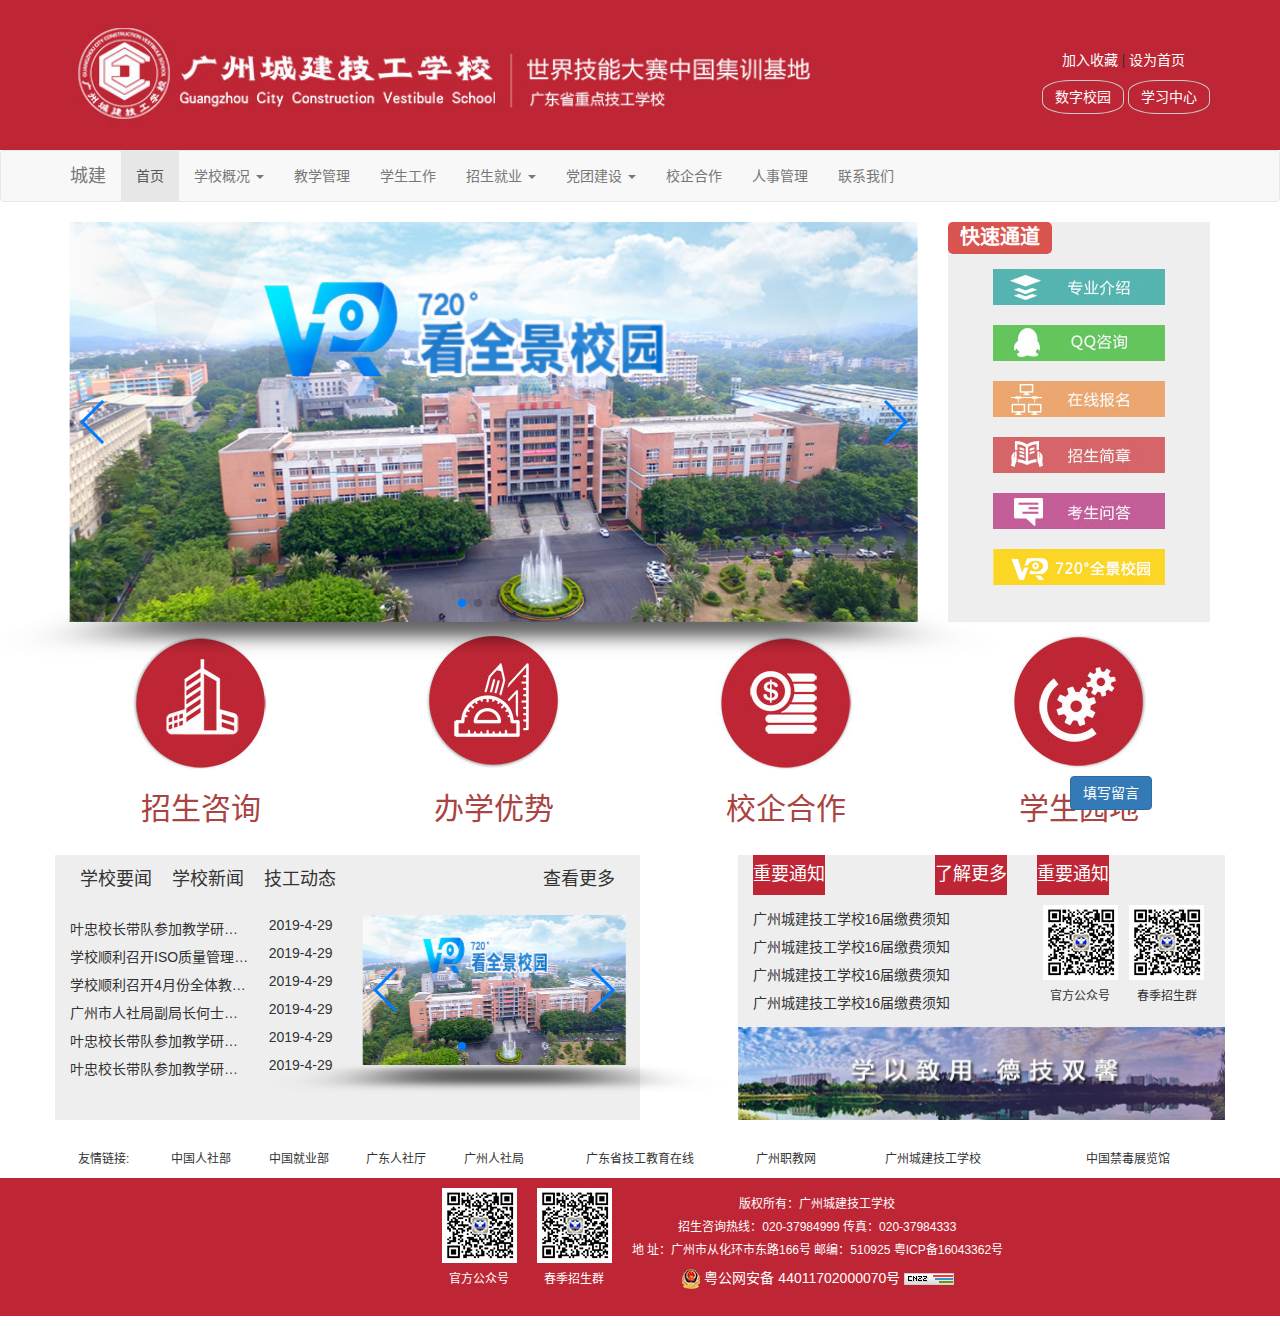
==== index.html @ 655106fc "1" ====
<!DOCTYPE html>
<html lang="zh-CN">
<head>
	<title></title>
	<meta name="viewport" content="width=device-width,initial-scale=1">
	<link rel="stylesheet" href="css/bootstrap.min.css">
   <link rel="stylesheet" type="text/css" href="css/index.css">
   <link rel="stylesheet" href="css/swiper.min.css">
   <title>广州城建技工学校</title>
   <style type="text/css">
    *{padding: 0px; margin: 0px;}
    nav ul li{
      /*margin-left: 10px;*/
    }
   	nav ul .nav-alter:hover{
   		border-top: #be2635 solid 3px;
   	}

    @media (max-width:768px) {
        .alisle1{
          display: none;
        }
        .top img{
          width: 120%;
        }

    }
    @media (max-width:992px){
        nav ul .d1,nav ul .d2,nav ul .d3{
          display: none;
        }
        .li{
          margin: 40px;
        }
      .slide .swiper-container,.slide .swiper-wapper,.slide .swiper-slide,.slide .swiper-container img{
        width: 100%;
        height: 300px;
      }
     }
     @media(max-width: 768px){

        .top-1{
          display: none;
        }
        .icon li img{
          width: 50px;
          height: 50px;
        }
        .icon li h2{
          font-size: 16px;
        }
        .xs-left{
          display: none;
        }
        .xs-right{
          display: none;
        }
        .z-left{
          float: none;
          margin: 30px auto;
        }
     }
   </style>
</head>
<body>
	<!-- top -->
	<div class="container-fluid top">
 		<div class="container">
 			<div class="row">
 				  <div class="col-lg-8 col-md-8 col-sm-7 col-xs-10">
 				  	<img class="img" src="img/top.jpg">
 				  </div>
  				  <div class="col-lg-4 col-md-4 col-sm-5 col-xs-5 top-1">
  				  	  <div class="right1">
  				  		<a href="">加入收藏</a>
  				  		|
  				  		<a href="">设为首页</a>
  				  	  </div>
  				  	  <div class="qc"></div>
  				  	  <div class="right2">
  				  		<a class="btn btn-default btn-default" href="#" role="button">数字校园</a>
  				  		<a class="btn btn-default btn-default" href="#" role="button">学习中心</a>
  				  	  </div>
  				  </div>
 			</div>	
 		</div>
	</div>

	<!-- nav -->
<nav class="navbar navbar-default" >
  <div class="container">
    <!-- Brand and toggle get grouped for better mobile display -->
    <div class="navbar-header">
      <button type="button" class="navbar-toggle collapsed" data-toggle="collapse" data-target="#bs-example-navbar-collapse-1" aria-expanded="false">
        <span class="sr-only">Toggle navigation</span>
        <span class="icon-bar"></span>
        <span class="icon-bar"></span>
        <span class="icon-bar"></span>
      </button>
      <a class="navbar-brand" href="#">城建</a>
    </div>

    <!-- Collect the nav links, forms, and other content for toggling -->
    <div class="collapse navbar-collapse" id="bs-example-navbar-collapse-1">
      <ul class="nav navbar-nav ">
        <li class="active"><a href="#">首页 <span class="sr-only">(current)</span></a></li>
        <li class="nav-alter" class="dropdown">
          <a href="#" class="dropdown-toggle" data-toggle="dropdown" role="button" aria-haspopup="true" aria-expanded="false">学校概况 <span class="caret"></span></a>
          <ul class="dropdown-menu lucency">
            <li><a href="#">学校简介</a></li>
            <li role="separator" class="divider"></li>
            <li><a href="#">办学优势</a></li>
            <li role="separator" class="divider"></li>
            <li><a href="#">学校框架</a></li>
            <li role="separator" class="divider"></li>
            <li><a href="#">学校领导</a></li>
            <li role="separator" class="divider"></li>
            <li><a href="#">学校荣誉</a></li>
            <li role="separator" class="divider"></li>
            <li><a href="#">学校风景</a></li>   
            <li role="separator" class="divider"></li>         
          </ul>
        </li>
        <li class="nav-alter"><a href="#">教学管理</a></li>
        <li class="nav-alter"><a href="#">学生工作</a></li>
        <li class="nav-alter" class="dropdown">
          <a href="#" class="dropdown-toggle" data-toggle="dropdown" role="button" aria-haspopup="true" aria-expanded="false">招生就业 <span class="caret"></span></a>
          <ul class="dropdown-menu lucency">
            <li><a href="#">Action</a></li>
            <li><a href="#">Another action</a></li>
            <li><a href="#">Something else here</a></li>
            <li role="separator" class="divider"></li>
            <li><a href="#">Separated link</a></li>
            <li role="separator" class="divider"></li>
            <li><a href="#">One more separated link</a></li>
          </ul>
        </li>
        <li class="nav-alter" class="dropdown">
          <a href="#" class="dropdown-toggle" data-toggle="dropdown" role="button" aria-haspopup="true" aria-expanded="false">党团建设 <span class="caret"></span></a>
          <ul class="dropdown-menu lucency">
            <li><a href="#">Action</a></li>
            <li><a href="#">Another action</a></li>
            <li><a href="#">Something else here</a></li>
            <li role="separator" class="divider"></li>
            <li><a href="#">Separated link</a></li>
            <li role="separator" class="divider"></li>
            <li><a href="#">One more separated link</a></li>
          </ul>
        </li>
        <li class="d1 nav-alter"><a href="#">校企合作</a></li>
        <li class="d2 nav-alter"><a href="#">人事管理</a></li>
        <li class="d3 nav-alter"><a href="#">联系我们</a></li>

      </ul>
    </div><!-- /.navbar-collapse -->
  </div><!-- /.container-fluid -->
</nav>

<!-- 轮播图 -->
<div class="container">
  <div class="row">
    <div class="slide col-lg-9 col-md-9 col-sm-9 col-xs-12">
          <div class="swiper-container">
              <div class="swiper-wrapper">
                  <div class="swiper-slide"><img src="img/1.jpg" alt=""></div>
                  <div class="swiper-slide"><img src="img/2.jpg" alt=""></div>
                  <div class="swiper-slide"><img src="img/3.jpg" alt=""></div>
                  <div class="swiper-slide"><img src="img/4.jpg" alt=""></div>
                  <div class="swiper-slide"><img src="img/5.jpg" alt=""></div>
              </div>
              <div class="swiper-button-prev"></div><!--左箭头-->
              <div class="swiper-button-next"></div><!--右箭头-->
              <div class="swiper-pagination"></div>
          </div>      
    </div>


    <!-- 快速通道 -->
    <div class="alisle1 col-lg-3 col-md-3 col-sm-3 col-xs-0">
      <div class="aisle">
        <span class="label label-danger">快速通道</span>
        <ul class="list-unstyled">
          <li class=""><img class="center-block img-responsive" src="img/kslj01.jpg" alt=""> </li>
          <li><img class="center-block img-responsive" src="img/kslj02.jpg" alt=""> </li>
          <li><img class="center-block img-responsive" src="img/kslj03.jpg" alt=""> </li>
          <li><img class="center-block img-responsive" src="img/kslj04.jpg" alt=""> </li>
          <li><img class="center-block img-responsive"  src="img/kslj05.jpg" alt=""> </li>
          <li><img class="center-block img-responsive" src="img/kslj06.jpg" alt=""> </li>
        </ul>
      </div>
    </div>
  </div>
</div>

<!-- 图标 -->
<div class="container icon">
    <ul class="list-unstyled text-danger">
      <div class="row">
        <li class="col-lg-3 col-md-3 col-sm-3 col-xs-3">
            <img src="img/pic01.jpg" alt="">
            <div><h2>招生咨询</h2></div>
        </li>
        <li class="col-lg-3 col-md-3 col-sm-3 col-xs-3">
            <img src="img/pic02.jpg" alt="">
            <div><h2>办学优势</h2></h2></div>
        </li>
        <li class="col-lg-3 col-md-3 col-sm-3 col-xs-3">
            <img src="img/pic03.jpg" alt="">
            <div><h2>校企合作</h2></div>
        </li>
        <li class="col-lg-3 col-md-3 col-sm-3 col-xs-3">
            <img src="img/pic04.jpg" alt="">
            <div><h2>学生园地</h2></div>
        </li>
      </div>
    </ul>
</div>

<!-- 新闻 -->
<div class="container news">
    <div class="row">

    <!-- news left -->
      <div class="news-left col-lg-6 col-md-7 col-sm-12 col-xs-12">
          <ul class="list-unstyled left1 clearfix">
            <li class="new1 pull-left"><h4>学校要闻</h4></li>
            <li class="new2 pull-left"><h4>学校新闻</h4></li>
            <li class="new3 pull-left"><h4>技工动态</h4></li>
            <li class="pull-right"><h4>查看更多</h4></li>
          </ul>

          <div class="row">
            <div class="col-lg-6 col-md-6 col-sm-6 col-xs-6" >
              <ul  class="list-unstyled news-left1">
                <li class="clearfix">
                  <div class="pull-left">叶忠校长带队参加教学研究会</div>
                  <span class="pull-right">2019-4-29</span>
                </li>
                <li class="clearfix">
                  <div class="pull-left">学校顺利召开ISO质量管理咨询动员会</div>
                  <span class="pull-right">2019-4-29</span>
                </li>
                <li class="clearfix">
                  <div class="pull-left">学校顺利召开4月份全体教职工会议</div>
                  <span class="pull-right">2019-4-29</span>
                </li>
                <li class="clearfix">
                  <div class="pull-left">广州市人社局副局长何士林来校看望慰问第45...</div>
                  <span class="pull-right">2019-4-29</span>
                </li>
                <li class="clearfix">
                  <div class="pull-left">叶忠校长带队参加教学研究会</div>
                  <span class="pull-right">2019-4-29</span>
                </li>                                                      
                <li class="clearfix">
                  <div class="pull-left">叶忠校长带队参加教学研究会</div>
                  <span class="pull-right">2019-4-29</span>
                </li>
              </ul>
              <ul  class="list-unstyled news-left2">
                <li class="clearfix">
                  <div class="pull-left">叶忠校长率队参加第45届世界技能大</div>
                  <span class="pull-right">2019-4-29</span>
                </li>
                <li class="clearfix">
                  <div class="pull-left"> 学校教师参加广州市技工院校教学管理骨干</div>
                  <span class="pull-right">2019-4-29</span>
                </li>
                <li class="clearfix">
                  <div class="pull-left">向“零”艾迈进——经管系开展2018级防艾教</div>
                  <span class="pull-right">2019-4-29</span>
                </li>
                <li class="clearfix">
                  <div class="pull-left">体味生活 品味人生——学校顺利举行心理电影...</div>
                  <span class="pull-right">2019-4-29</span>
                </li>
                <li class="clearfix">
                  <div class="pull-left"> 不忘初心 砥砺前行——艺术设计系邓伟鹏主任...</div>
                  <span class="pull-right">2019-4-29</span>
                </li>                                                      
                <li class="clearfix">
                  <div class="pull-left">敬老爱老 志愿同行——学校顺利开展“学雷锋...</div>
                  <span class="pull-right">2019-4-29</span>
                </li>
              </ul> 
              <ul  class="list-unstyled news-left3">
                <li class="clearfix">
                  <div class="pull-left">学校工会顺利举行第一季度教职工生日会</div>
                  <span class="pull-right">2019-4-29</span>
                </li>
                <li class="clearfix">
                  <div class="pull-left">人力资源社会保障部办公厅关于推进技工院校...</div>
                  <span class="pull-right">2019-4-29</span>
                </li>
                <li class="clearfix">
                  <div class="pull-left">教育部关于印发《新时代高校教师职业行为十</div>
                  <span class="pull-right">2019-4-29</span>
                </li>
                <li class="clearfix">
                  <div class="pull-left">《中国技工院校发展报告（2017年）》发布</div>
                  <span class="pull-right">2019-4-29</span>
                </li>
                <li class="clearfix">
                  <div class="pull-left">人力资源社会保障部印发《关于深化技工院校...</div>
                  <span class="pull-right">2019-4-29</span>
                </li>                                                      
                <li class="clearfix">
                  <div class="pull-left">省教育厅厅长景李虎谈教育现代化：办好教育...</div>
                  <span class="pull-right">2019-4-29</span>
                </li>
              </ul>                        
            </div>

            <div class="news-slide col-lg-6 col-md-6 col-sm-6 col-xs-6 ">
                  <div class="swiper-container">
                      <div class="swiper-wrapper">
                          <div class="swiper-slide"><img src="img/1.jpg" alt=""></div>
                          <div class="swiper-slide"><img src="img/2.jpg" alt=""></div>
                          <div class="swiper-slide"><img src="img/3.jpg" alt=""></div>
                          <div class="swiper-slide"><img src="img/4.jpg" alt=""></div>
                          <div class="swiper-slide"><img src="img/5.jpg" alt=""></div>
                      </div>
                      <div class="swiper-button-prev"></div><!--左箭头-->
                      <div class="swiper-button-next"></div><!--右箭头-->
                      <div class="swiper-pagination"></div>
                 </div>
            </div>
          </div>
      </div>

    <!-- news right   -->
      <div class="news-right col-lg-5 col-md-5 col-sm-12 col-xs-12">
        <div class="row">
          <div class="col-lg-7 col-md-7 col-sm-7 col-xs-7">
            <ul class="clearfix">
              <li class="bg list-unstyled  pull-left"><h4>重要通知</h4></li>
              <li class="bg list-unstyled  pull-right"><h4>了解更多</h4></li>
            </ul>
              <ul class="list-unstyled news-right1 ">
                  <li class="center-block">广州城建技工学校16届缴费须知</li>
                  <li>广州城建技工学校16届缴费须知</li>
                  <li>广州城建技工学校16届缴费须知</li>
                  <li>广州城建技工学校16届缴费须知</li>
              </ul>
          </div>
          <div class="col-lg-5 col-md-5 col-sm-5 col-xs-5 news-right2 ">
              <ul class="clearfix">
              <li class="bg list-unstyled  pull-left"><h4>重要通知</h4></li>
              </ul>
              <div>
                <img src="img/zgjd.jpg" alt="">
                <h6>官方公众号</h6>
              </div>
              <div>
                <img src="img/zgjd.jpg" alt="">
                <h6>春季招生群</h6>
              </div>
          </div>
          <img class="img1" src="img/img1.jpg" alt="">
        </div>
      </div>
    </div>
</div>

<!-- 友情链接 -->
<div class="container li">
  <div class="row">
  <h6>
  <div class="col-lg-1 col-md-2 col-sm-3 col-xs-4">友情链接:</div>
  <div class="col-lg-1  col-md-2  col-sm-3  col-xs-4">中国人社部</div>
  <div class="col-lg-1  col-md-2 col-sm-3 col-xs-4">中国就业部</div>
  <div class="col-lg-1 col-md-2 col-sm-3 col-xs-4">广东人社厅</div>
  <div class="col-lg-1 col-md-2 col-sm-3 col-xs-4">广州人社局</div>
  <div class="col-lg-2 col-md-2 col-sm-3 col-xs-4">广东省技工教育在线</div>
  <div class="col-lg-1 col-md-2 col-sm-3 col-xs-4">广州职教网</div>
  <div class="col-lg-2 col-md-2 col-sm-3 col-xs-4">广州城建技工学校</div>
  <div class="col-lg-2 col-md-2 col-sm-3 col-xs-4">中国禁毒展览馆</div>
  </h6>
  </div>
</div><!-- /.container-fluid -->

<!-- 页脚 -->
<footer class="container-fluid">
  <div class="col-lg-4 col-md-3 col-sm-2 col-xs-0"></div>
  <div class="footer1 col-lg-6 col-md-8 col-sm-10">
    
      <div class="pull-left xs-left">
        <img src="img/zgjd.jpg" alt="">
         <h6>官方公众号</h6>
      </div>
      <div class="pull-left xs-right">
        <img src="img/zgjd.jpg" alt="">
         <h6>春季招生群</h6>
      </div>
      <div class="z-left">
        <h6>版权所有：广州城建技工学校</h6>
        <h6>招生咨询热线：020-37984999 传真：020-37984333</h6> 
        <h6>地 址：广州市从化环市东路166号 邮编：510925 粤ICP备16043362号</h6>
        <img src="img/batb.png" alt="">
        粤公网安备 44011702000070号
        <img src="img/pic.gif" alt=""> 
      </div>
    
  </div>
  <div class="col-lg-2 col-md-1 col-sm-0 col-xs-0"></div>
</footer>  

<!-- 模态框按钮 -->
<button type="button" class="btn btn-primary mtk" data-toggle="modal" data-target="#exampleModal" data-whatever="@mdo">填写留言</button>

<!-- 模态框布置 -->
<div class="modal fade" id="exampleModal" tabindex="-1" role="dialog" aria-labelledby="exampleModalLabel">
  <div class="modal-dialog" role="document">
    <div class="modal-content">
      <div class="modal-header">
        <button type="button" class="close" data-dismiss="modal" aria-label="Close"><span aria-hidden="true">&times;</span></button>
        <h4 class="modal-title" id="exampleModalLabel">广州城建技工学校</h4>
      </div>
      <div class="modal-body">
        <form>
          <div class="form-group">
            <label for="recipient-name" class="control-label">请填写你的名字也可以匿名:</label>
            <input type="text" class="form-control" id="recipient-name">
          </div>
          <div class="form-group">
            <label for="message-text" class="control-label">请填写类容:</label>
            <textarea class="form-control" id="message-text"></textarea>
          </div>
        </form>
      </div>
      <div class="modal-footer">
        <button type="button" class="btn btn-default" data-dismiss="modal">关闭</button>
        <button type="button" class="btn btn-primary" data-dismiss="modal">提交</button>
      </div>
    </div>
  </div>
</div>


    <script src="js/jquery.min.js"></script>
    <script src="js/bootstrap.min.js"></script> 
    <script src="js/swiper.min.js"></script>
    <script src="js/vue.min.js"></script>
    <script>
  var mySwiper = new Swiper('.swiper-container', {

    loop : true,

    effect : 'cube',

      autoplay: {
                    delay: 4000,
                    stopOnLastSlide: false,
                    disableOnInteraction: false,
               },
    navigation: {
                  nextEl: '.swiper-button-next',
                  prevEl: '.swiper-button-prev',
                },
    pagination: {
                  el: '.swiper-pagination',
                  clickable :true,
                },
  })

$(document).ready(function(){
    $(".new1").click(function(){
    $(".news-left1").show();
    $(".news-left2").hide();
    $(".news-left3").hide();
  });
    $(".new2").click(function(){
    $(".news-left2").show();
    $(".news-left1").hide();
    $(".news-left3").hide();
  });
    $(".new3").click(function(){
    $(".news-left1").hide();
    $(".news-left2").hide();
    $(".news-left3").show();
  });

});      
    </script>
</body>
</html>
---- css/index.css ----
*{padding: 0px; margin: 0px;}
a{
	text-decoration:none
}
.top{
	background: #be2635;
	height: 150px;

}

.top .right2{
	
	margin:10px 0 0 10px;

	/*border: 1px red solid;*/
	float: right;
	/*overflow: hidden;*/
}
.top .right2 a{
	background: #be2635;
	color: white;
	border-radius:35%;
}
.top .right2 a:hover{
	background: white;
	color: #be2635;

}
.top .right2 a:active{
	background: white;
	color: #be2635;
}
.top .right1{
	float: right;
	margin:50px 25px 0 10px;
	
}
.top .right1 a{
	color: white;
}
.top .right1 a:hover{
	color: yellow;
	text-decoration:none;
}
.top img{
	width: 100%;
	height: 150px;
}
.qc{
	clear: both;
}
.slide .swiper-container,.slide .swiper-wapper,.slide .swiper-slide,.slide .swiper-container img{
	width: 100%;
	height: 400px;
}
.aisle{
	width: 100%;
	height: 400px;
	background: #eeeeee;
	padding-top: 5px;
}
.aisle span{
	font-size: 20px;

}
.aisle li{
	margin-top: 20px;
}
.icon li{
	float: left;
	margin: 10px auto;
	text-align: center;
}
.news-left,.news-right{
	background: #eeeeee;
	height: 265px;
}

.news-right{
	float: right;
}
.news-left .left1 li{
	padding: 5px 10px;
}
.news-left .left1 li:hover{
	background: #be2635;
	color: white;
}

.news-slide .swiper-container,.news-slide .swiper-wapper,.news-slide .swiper-slide,.news-slide .swiper-container img{
	width: 100%;
	height: 150px;
}
.news-left1 li div,.news-left2 li div,.news-left3 li div{
 width:180px;
 white-space:nowrap;
 text-overflow:ellipsis;
 /*-o-text-overflow:ellipsis;*/
 overflow: hidden;
 line-height: 2;
}

.news-left2{
	display: none;
}
.news-left3{
	display: none;
}
.bg{
	background: #be2635;
	color: white;
}
.news-right1 li{
	line-height: 2;
}
.img1{
	width: 100%;

}
.news-right2 div{
	width: 50%;
	float: left;
	text-align: center;
}
footer{
	background: #be2635;
	margin: 10px;
}
.footer1{
	/*padding: : 10px 30%;*/
	color: white;
	padding: 10px 0 20px 0; 
}
.footer1 div{
	margin: 0 10px;
	text-align: center;
}
.li h6 div{
	margin-top: 20px;
	line-height: 1.5;
	text-align: center;
}
.mtk{
	position: fixed;
	right: 10%;
	bottom: 10%;
}
.z-left{
	float: left;
}
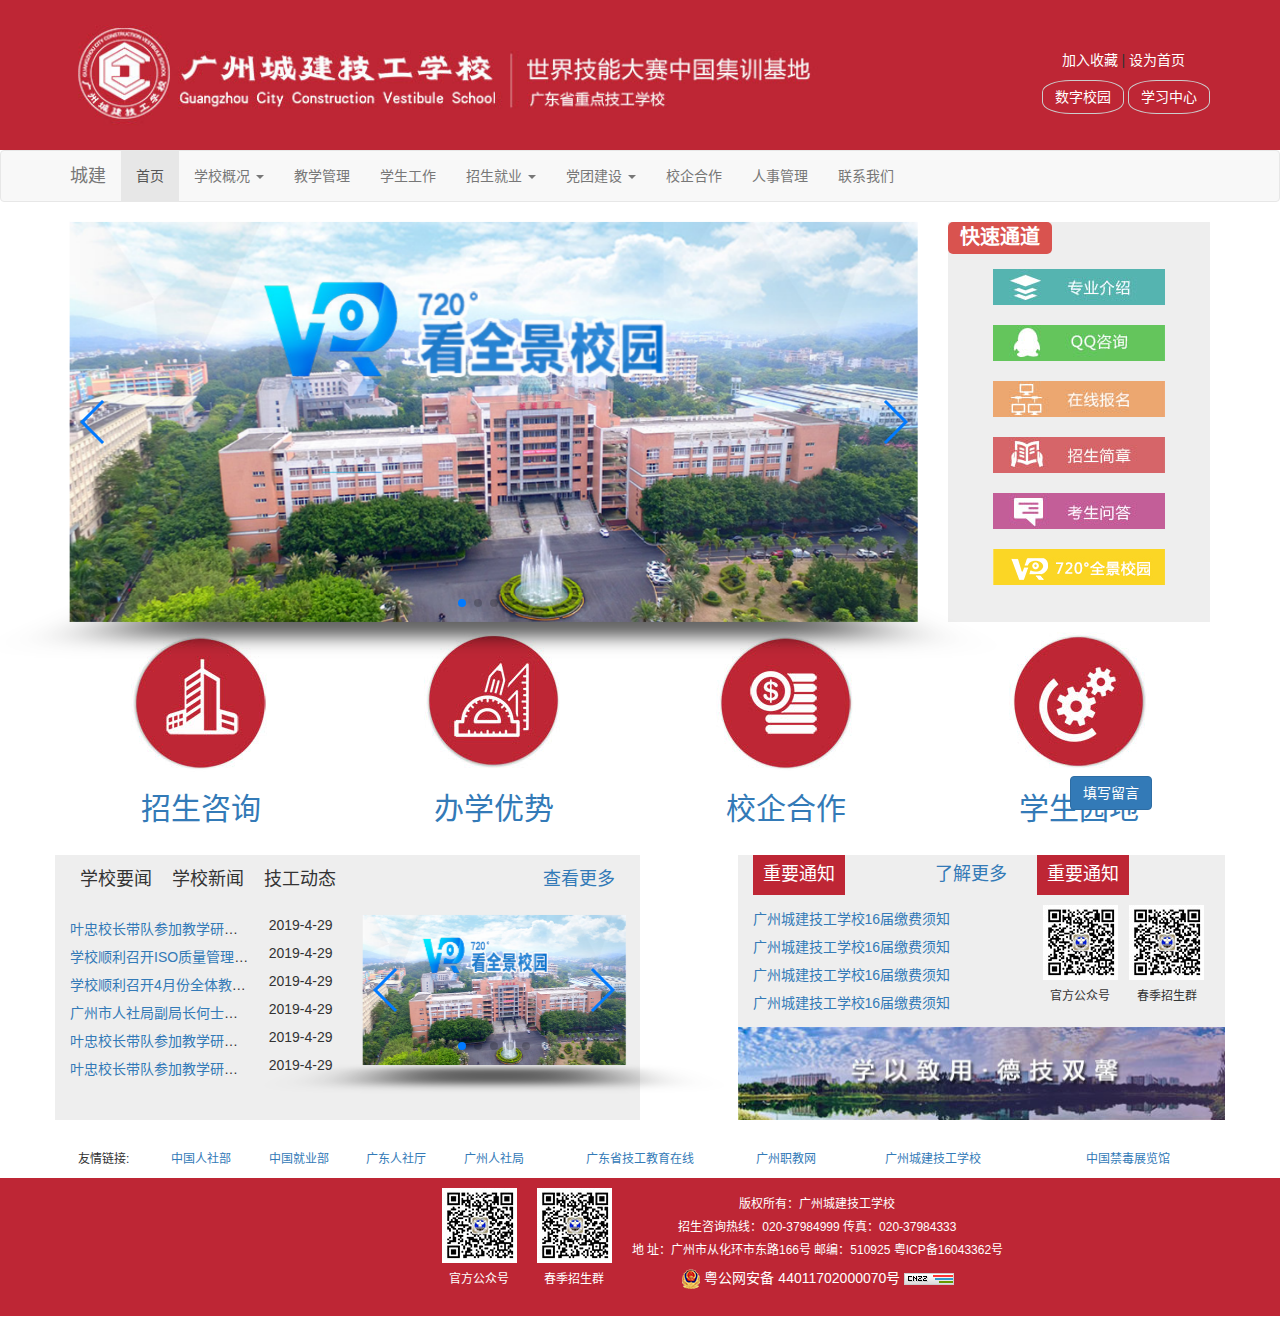
==== commit 2e45130c: "Add files via upload" ====
--- a/index.html
+++ b/index.html
@@ -1,20 +1,21 @@
 <!DOCTYPE html>
 <html lang="zh-CN">
 <head>
-	<title></title>
-	<meta name="viewport" content="width=device-width,initial-scale=1">
-	<link rel="stylesheet" href="css/bootstrap.min.css">
+  <title></title>
+  <meta name="viewport" content="width=device-width,initial-scale=1">
+  <link rel="stylesheet" href="css/bootstrap.min.css">
    <link rel="stylesheet" type="text/css" href="css/index.css">
    <link rel="stylesheet" href="css/swiper.min.css">
    <title>广州城建技工学校</title>
    <style type="text/css">
     *{padding: 0px; margin: 0px;}
+
     nav ul li{
       /*margin-left: 10px;*/
     }
-   	nav ul .nav-alter:hover{
-   		border-top: #be2635 solid 3px;
-   	}
+    nav ul .nav-alter:hover{
+      border-top: #be2635 solid 3px;
+    }
 
     @media (max-width:768px) {
         .alisle1{
@@ -59,34 +60,42 @@
           float: none;
           margin: 30px auto;
         }
+        .new1-1{
+          margin:10px auto; 
+        }
+        .news-left{
+          height: 200px;
+          overflow-x:hidden;
+        }
      }
+
    </style>
 </head>
 <body>
-	<!-- top -->
-	<div class="container-fluid top">
- 		<div class="container">
- 			<div class="row">
- 				  <div class="col-lg-8 col-md-8 col-sm-7 col-xs-10">
- 				  	<img class="img" src="img/top.jpg">
- 				  </div>
-  				  <div class="col-lg-4 col-md-4 col-sm-5 col-xs-5 top-1">
-  				  	  <div class="right1">
-  				  		<a href="">加入收藏</a>
-  				  		|
-  				  		<a href="">设为首页</a>
-  				  	  </div>
-  				  	  <div class="qc"></div>
-  				  	  <div class="right2">
-  				  		<a class="btn btn-default btn-default" href="#" role="button">数字校园</a>
-  				  		<a class="btn btn-default btn-default" href="#" role="button">学习中心</a>
-  				  	  </div>
-  				  </div>
- 			</div>	
- 		</div>
-	</div>
-
-	<!-- nav -->
+  <!-- top -->
+  <div class="container-fluid top">
+    <div class="container">
+      <div class="row">
+          <div class="col-lg-8 col-md-8 col-sm-7 col-xs-10">
+            <img class="img" src="img/top.jpg">
+          </div>
+            <div class="col-lg-4 col-md-4 col-sm-5 col-xs-5 top-1">
+                <div class="right1">
+                <a href="">加入收藏</a>
+                |
+                <a href="">设为首页</a>
+                </div>
+                <div class="qc"></div>
+                <div class="right2">
+                <a class="btn btn-default btn-default" href="#" role="button">数字校园</a>
+                <a class="btn btn-default btn-default" href="#" role="button">学习中心</a>
+                </div>
+            </div>
+      </div>  
+    </div>
+  </div>
+
+  <!-- nav -->
 <nav class="navbar navbar-default" >
   <div class="container">
     <!-- Brand and toggle get grouped for better mobile display -->
@@ -126,25 +135,17 @@
         <li class="nav-alter" class="dropdown">
           <a href="#" class="dropdown-toggle" data-toggle="dropdown" role="button" aria-haspopup="true" aria-expanded="false">招生就业 <span class="caret"></span></a>
           <ul class="dropdown-menu lucency">
-            <li><a href="#">Action</a></li>
-            <li><a href="#">Another action</a></li>
-            <li><a href="#">Something else here</a></li>
-            <li role="separator" class="divider"></li>
-            <li><a href="#">Separated link</a></li>
-            <li role="separator" class="divider"></li>
-            <li><a href="#">One more separated link</a></li>
+            <li><a href="#">招生工作</a></li>
+            <li role="separator" class="divider"></li>
+            <li><a href="#">就业工作</a></li>
           </ul>
         </li>
         <li class="nav-alter" class="dropdown">
           <a href="#" class="dropdown-toggle" data-toggle="dropdown" role="button" aria-haspopup="true" aria-expanded="false">党团建设 <span class="caret"></span></a>
           <ul class="dropdown-menu lucency">
-            <li><a href="#">Action</a></li>
-            <li><a href="#">Another action</a></li>
-            <li><a href="#">Something else here</a></li>
-            <li role="separator" class="divider"></li>
-            <li><a href="#">Separated link</a></li>
-            <li role="separator" class="divider"></li>
-            <li><a href="#">One more separated link</a></li>
+            <li><a href="#">党建工作</a></li>
+            <li role="separator" class="divider"></li>
+            <li><a href="#">团委工作</a></li>
           </ul>
         </li>
         <li class="d1 nav-alter"><a href="#">校企合作</a></li>
@@ -180,12 +181,12 @@
       <div class="aisle">
         <span class="label label-danger">快速通道</span>
         <ul class="list-unstyled">
-          <li class=""><img class="center-block img-responsive" src="img/kslj01.jpg" alt=""> </li>
-          <li><img class="center-block img-responsive" src="img/kslj02.jpg" alt=""> </li>
-          <li><img class="center-block img-responsive" src="img/kslj03.jpg" alt=""> </li>
-          <li><img class="center-block img-responsive" src="img/kslj04.jpg" alt=""> </li>
-          <li><img class="center-block img-responsive"  src="img/kslj05.jpg" alt=""> </li>
-          <li><img class="center-block img-responsive" src="img/kslj06.jpg" alt=""> </li>
+          <li class=""><a href=""><img class="center-block img-responsive" src="img/kslj01.jpg" alt=""></a> </li>
+          <li><a href=""><img class="center-block img-responsive" src="img/kslj02.jpg" alt=""></a> </li>
+          <li><a href=""><img class="center-block img-responsive" src="img/kslj03.jpg" alt=""> </a></li>
+          <li><a href=""><img class="center-block img-responsive" src="img/kslj04.jpg" alt=""></a> </li>
+          <li><a href=""><img class="center-block img-responsive"  src="img/kslj05.jpg" alt=""></a> </li>
+          <li><a href=""><img class="center-block img-responsive" src="img/kslj06.jpg" alt=""></a> </li>
         </ul>
       </div>
     </div>
@@ -194,24 +195,24 @@
 
 <!-- 图标 -->
 <div class="container icon">
-    <ul class="list-unstyled text-danger">
+    <ul class="list-unstyled">
       <div class="row">
-        <li class="col-lg-3 col-md-3 col-sm-3 col-xs-3">
+        <a href=""><li class="col-lg-3 col-md-3 col-sm-3 col-xs-3">
             <img src="img/pic01.jpg" alt="">
             <div><h2>招生咨询</h2></div>
-        </li>
-        <li class="col-lg-3 col-md-3 col-sm-3 col-xs-3">
+        </li></a>
+        <a href=""><li class="col-lg-3 col-md-3 col-sm-3 col-xs-3">
             <img src="img/pic02.jpg" alt="">
-            <div><h2>办学优势</h2></h2></div>
-        </li>
-        <li class="col-lg-3 col-md-3 col-sm-3 col-xs-3">
+            <div><h2>办学优势</h2></div>
+        </li></a>
+        <a href=""><li class="col-lg-3 col-md-3 col-sm-3 col-xs-3">
             <img src="img/pic03.jpg" alt="">
             <div><h2>校企合作</h2></div>
-        </li>
-        <li class="col-lg-3 col-md-3 col-sm-3 col-xs-3">
+        </li></a>
+        <a href=""><li class="col-lg-3 col-md-3 col-sm-3 col-xs-3">
             <img src="img/pic04.jpg" alt="">
             <div><h2>学生园地</h2></div>
-        </li>
+        </li></a>
       </div>
     </ul>
 </div>
@@ -226,86 +227,86 @@
             <li class="new1 pull-left"><h4>学校要闻</h4></li>
             <li class="new2 pull-left"><h4>学校新闻</h4></li>
             <li class="new3 pull-left"><h4>技工动态</h4></li>
-            <li class="pull-right"><h4>查看更多</h4></li>
+            <li class="pull-right"><a href=""><h4>查看更多</h4></a></li>
           </ul>
 
           <div class="row">
             <div class="col-lg-6 col-md-6 col-sm-6 col-xs-6" >
               <ul  class="list-unstyled news-left1">
                 <li class="clearfix">
-                  <div class="pull-left">叶忠校长带队参加教学研究会</div>
-                  <span class="pull-right">2019-4-29</span>
-                </li>
-                <li class="clearfix">
-                  <div class="pull-left">学校顺利召开ISO质量管理咨询动员会</div>
-                  <span class="pull-right">2019-4-29</span>
-                </li>
-                <li class="clearfix">
-                  <div class="pull-left">学校顺利召开4月份全体教职工会议</div>
-                  <span class="pull-right">2019-4-29</span>
-                </li>
-                <li class="clearfix">
-                  <div class="pull-left">广州市人社局副局长何士林来校看望慰问第45...</div>
-                  <span class="pull-right">2019-4-29</span>
-                </li>
-                <li class="clearfix">
-                  <div class="pull-left">叶忠校长带队参加教学研究会</div>
+                  <div class="pull-left"><a href="">叶忠校长带队参加教学研究会</a></div>
+                  <span class="pull-right">2019-4-29</span>
+                </li>
+                <li class="clearfix">
+                  <div class="pull-left"><a href="">学校顺利召开ISO质量管理咨询动员会</a></div>
+                  <span class="pull-right">2019-4-29</span>
+                </li>
+                <li class="clearfix">
+                  <div class="pull-left"><a href="">学校顺利召开4月份全体教职工会议</a></div>
+                  <span class="pull-right">2019-4-29</span>
+                </li>
+                <li class="clearfix">
+                  <div class="pull-left"><a href="">广州市人社局副局长何士林来校看望慰问第45...</a></div>
+                  <span class="pull-right">2019-4-29</span>
+                </li>
+                <li class="clearfix">
+                  <div class="pull-left"><a href="">叶忠校长带队参加教学研究会</a></div>
                   <span class="pull-right">2019-4-29</span>
                 </li>                                                      
                 <li class="clearfix">
-                  <div class="pull-left">叶忠校长带队参加教学研究会</div>
+                  <div class="pull-left"><a href="">叶忠校长带队参加教学研究会</a></div>
                   <span class="pull-right">2019-4-29</span>
                 </li>
               </ul>
               <ul  class="list-unstyled news-left2">
                 <li class="clearfix">
-                  <div class="pull-left">叶忠校长率队参加第45届世界技能大</div>
-                  <span class="pull-right">2019-4-29</span>
-                </li>
-                <li class="clearfix">
-                  <div class="pull-left"> 学校教师参加广州市技工院校教学管理骨干</div>
-                  <span class="pull-right">2019-4-29</span>
-                </li>
-                <li class="clearfix">
-                  <div class="pull-left">向“零”艾迈进——经管系开展2018级防艾教</div>
-                  <span class="pull-right">2019-4-29</span>
-                </li>
-                <li class="clearfix">
-                  <div class="pull-left">体味生活 品味人生——学校顺利举行心理电影...</div>
-                  <span class="pull-right">2019-4-29</span>
-                </li>
-                <li class="clearfix">
-                  <div class="pull-left"> 不忘初心 砥砺前行——艺术设计系邓伟鹏主任...</div>
+                  <div class="pull-left"><a href="">叶忠校长率队参加第45届世界技能大</a></div>
+                  <span class="pull-right">2019-4-29</span>
+                </li>
+                <li class="clearfix">
+                  <div class="pull-left"> <a href="">学校教师参加广州市技工院校教学管理骨干</a></div>
+                  <span class="pull-right">2019-4-29</span>
+                </li>
+                <li class="clearfix">
+                  <div class="pull-left"><a href="">向“零”艾迈进——经管系开展2018级防艾教</a></div>
+                  <span class="pull-right">2019-4-29</span>
+                </li>
+                <li class="clearfix">
+                  <div class="pull-left"><a href="">体味生活 品味人生——学校顺利举行心理电影...</a></div>
+                  <span class="pull-right">2019-4-29</span>
+                </li>
+                <li class="clearfix">
+                  <div class="pull-left"><a href=""> 不忘初心 砥砺前行——艺术设计系邓伟鹏主任...</a></div>
                   <span class="pull-right">2019-4-29</span>
                 </li>                                                      
                 <li class="clearfix">
-                  <div class="pull-left">敬老爱老 志愿同行——学校顺利开展“学雷锋...</div>
+                  <div class="pull-left"><a href="">敬老爱老 志愿同行——学校顺利开展“学雷锋...</a></div>
                   <span class="pull-right">2019-4-29</span>
                 </li>
               </ul> 
               <ul  class="list-unstyled news-left3">
                 <li class="clearfix">
-                  <div class="pull-left">学校工会顺利举行第一季度教职工生日会</div>
-                  <span class="pull-right">2019-4-29</span>
-                </li>
-                <li class="clearfix">
-                  <div class="pull-left">人力资源社会保障部办公厅关于推进技工院校...</div>
-                  <span class="pull-right">2019-4-29</span>
-                </li>
-                <li class="clearfix">
-                  <div class="pull-left">教育部关于印发《新时代高校教师职业行为十</div>
-                  <span class="pull-right">2019-4-29</span>
-                </li>
-                <li class="clearfix">
-                  <div class="pull-left">《中国技工院校发展报告（2017年）》发布</div>
-                  <span class="pull-right">2019-4-29</span>
-                </li>
-                <li class="clearfix">
-                  <div class="pull-left">人力资源社会保障部印发《关于深化技工院校...</div>
+                  <div class="pull-left"><a href="">学校工会顺利举行第一季度教职工生日会</a></div>
+                  <span class="pull-right">2019-4-29</span>
+                </li>
+                <li class="clearfix">
+                  <div class="pull-left"><a href="">人力资源社会保障部办公厅关于推进技工院校...</a></div>
+                  <span class="pull-right">2019-4-29</span>
+                </li>
+                <li class="clearfix">
+                  <div class="pull-left"><a href="">教育部关于印发《新时代高校教师职业行为十</a></div>
+                  <span class="pull-right">2019-4-29</span>
+                </li>
+                <li class="clearfix">
+                  <div class="pull-left"><a href="">《中国技工院校发展报告（2017年）》发布</a></div>
+                  <span class="pull-right">2019-4-29</span>
+                </li>
+                <li class="clearfix">
+                  <div class="pull-left"><a href="">人力资源社会保障部印发《关于深化技工院校...</a></div>
                   <span class="pull-right">2019-4-29</span>
                 </li>                                                      
                 <li class="clearfix">
-                  <div class="pull-left">省教育厅厅长景李虎谈教育现代化：办好教育...</div>
+                  <div class="pull-left"><a href="">省教育厅厅长景李虎谈教育现代化：办好教育...</a></div>
                   <span class="pull-right">2019-4-29</span>
                 </li>
               </ul>                        
@@ -329,23 +330,23 @@
       </div>
 
     <!-- news right   -->
-      <div class="news-right col-lg-5 col-md-5 col-sm-12 col-xs-12">
+      <div class="news-right col-lg-5 col-md-5 col-sm-12 col-xs-12 new1-1">
         <div class="row">
           <div class="col-lg-7 col-md-7 col-sm-7 col-xs-7">
             <ul class="clearfix">
-              <li class="bg list-unstyled  pull-left"><h4>重要通知</h4></li>
-              <li class="bg list-unstyled  pull-right"><h4>了解更多</h4></li>
+              <li class="bg list-unstyled  pull-left"><h4>&nbsp; 重要通知 &nbsp;</h4></li>
+              <li class=" list-unstyled  pull-right"><h4><a href="">了解更多</a></h4></li>
             </ul>
               <ul class="list-unstyled news-right1 ">
-                  <li class="center-block">广州城建技工学校16届缴费须知</li>
-                  <li>广州城建技工学校16届缴费须知</li>
-                  <li>广州城建技工学校16届缴费须知</li>
-                  <li>广州城建技工学校16届缴费须知</li>
+                  <li class="center-block"><a href="">广州城建技工学校16届缴费须知</a></li>
+                  <li><a href="">广州城建技工学校16届缴费须知</a></li>
+                  <li><a href="">广州城建技工学校16届缴费须知</a></li>
+                  <li><a href="">广州城建技工学校16届缴费须知</a></li>
               </ul>
           </div>
           <div class="col-lg-5 col-md-5 col-sm-5 col-xs-5 news-right2 ">
               <ul class="clearfix">
-              <li class="bg list-unstyled  pull-left"><h4>重要通知</h4></li>
+              <li class="bg list-unstyled  pull-left"><h4> &nbsp; 重要通知 &nbsp; </h4></li>
               </ul>
               <div>
                 <img src="img/zgjd.jpg" alt="">
@@ -367,14 +368,14 @@
   <div class="row">
   <h6>
   <div class="col-lg-1 col-md-2 col-sm-3 col-xs-4">友情链接:</div>
-  <div class="col-lg-1  col-md-2  col-sm-3  col-xs-4">中国人社部</div>
-  <div class="col-lg-1  col-md-2 col-sm-3 col-xs-4">中国就业部</div>
-  <div class="col-lg-1 col-md-2 col-sm-3 col-xs-4">广东人社厅</div>
-  <div class="col-lg-1 col-md-2 col-sm-3 col-xs-4">广州人社局</div>
-  <div class="col-lg-2 col-md-2 col-sm-3 col-xs-4">广东省技工教育在线</div>
-  <div class="col-lg-1 col-md-2 col-sm-3 col-xs-4">广州职教网</div>
-  <div class="col-lg-2 col-md-2 col-sm-3 col-xs-4">广州城建技工学校</div>
-  <div class="col-lg-2 col-md-2 col-sm-3 col-xs-4">中国禁毒展览馆</div>
+  <div class="col-lg-1  col-md-2  col-sm-3  col-xs-4"><a href="">中国人社部</a></div>
+  <div class="col-lg-1  col-md-2 col-sm-3 col-xs-4"><a href="">中国就业部</a></div>
+  <div class="col-lg-1 col-md-2 col-sm-3 col-xs-4"><a href="">广东人社厅</a></div>
+  <div class="col-lg-1 col-md-2 col-sm-3 col-xs-4"><a href="">广州人社局</a></div>
+  <div class="col-lg-2 col-md-2 col-sm-3 col-xs-4"><a href="">广东省技工教育在线</div>
+  <div class="col-lg-1 col-md-2 col-sm-3 col-xs-4"><a href="">广州职教网</a></div>
+  <div class="col-lg-2 col-md-2 col-sm-3 col-xs-4"><a href="">广州城建技工学校</a></div>
+  <div class="col-lg-2 col-md-2 col-sm-3 col-xs-4"><a href="">中国禁毒展览馆</a></div>
   </h6>
   </div>
 </div><!-- /.container-fluid -->
@@ -440,7 +441,6 @@
     <script src="js/jquery.min.js"></script>
     <script src="js/bootstrap.min.js"></script> 
     <script src="js/swiper.min.js"></script>
-    <script src="js/vue.min.js"></script>
     <script>
   var mySwiper = new Swiper('.swiper-container', {
 
@@ -483,4 +483,4 @@
 });      
     </script>
 </body>
-</html>+</html>
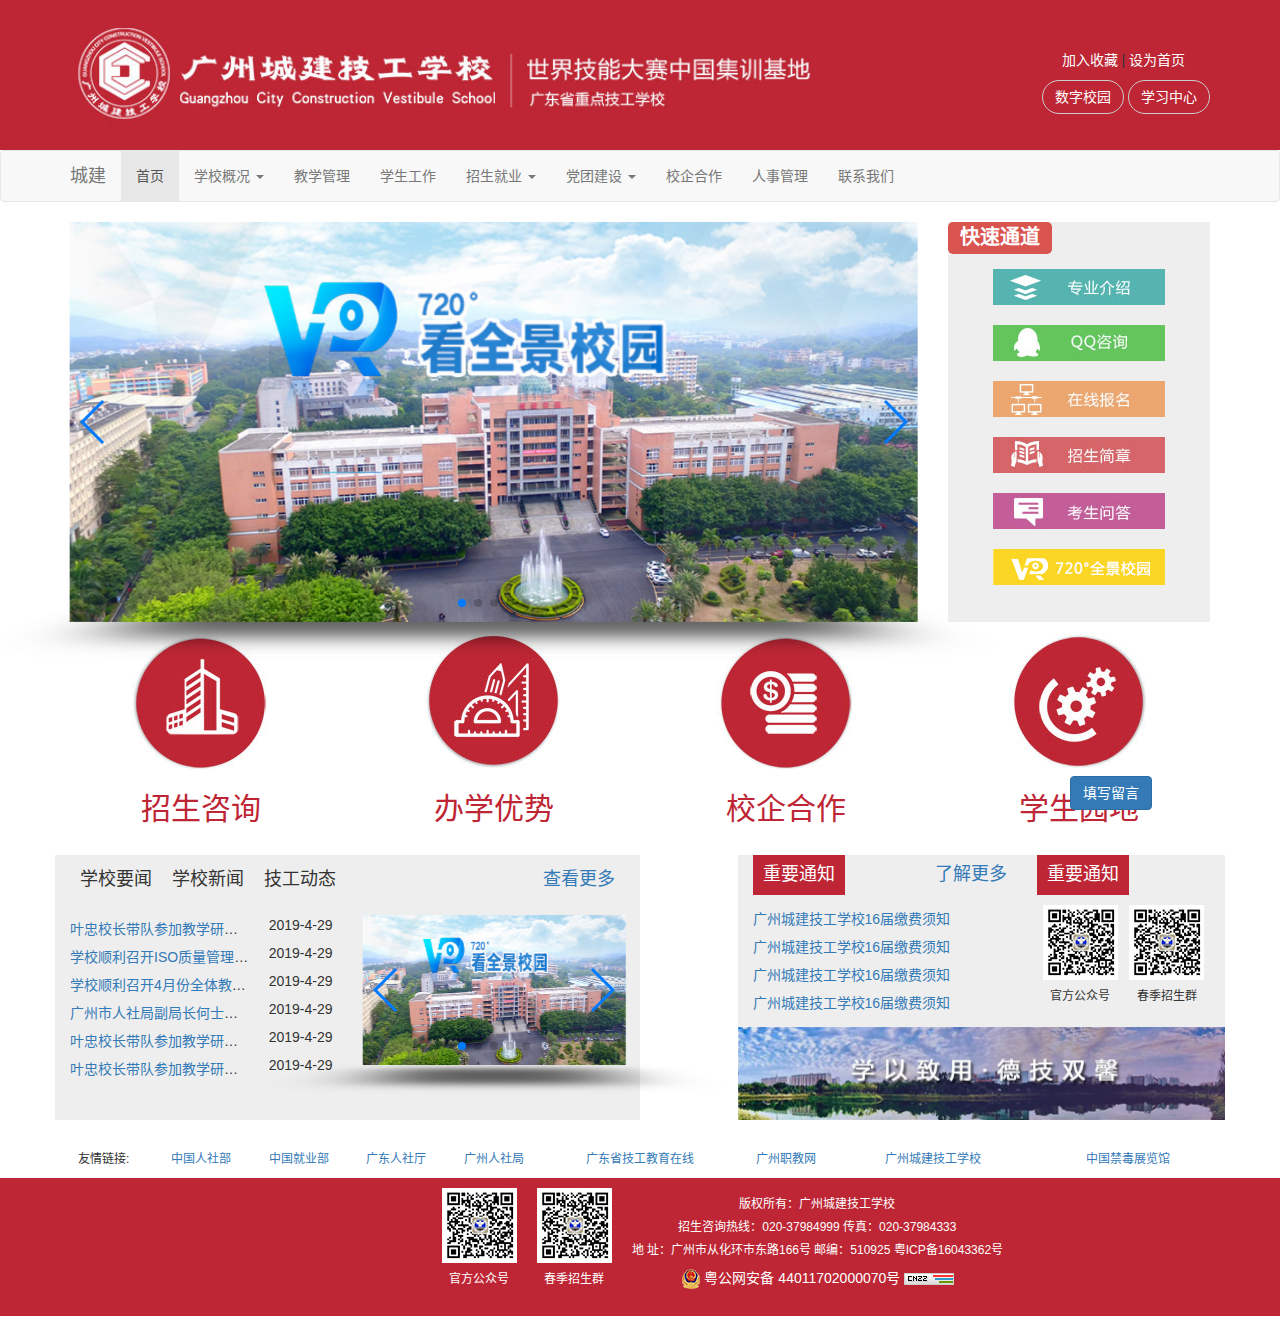
==== commit 5309e03b: "1" ====
--- a/index.html
+++ b/index.html
@@ -66,6 +66,10 @@
         .news-left{
           height: 200px;
           overflow-x:hidden;
+        }
+
+        h4{
+          font-size: 14px;
         }
      }
 
@@ -227,7 +231,7 @@
             <li class="new1 pull-left"><h4>学校要闻</h4></li>
             <li class="new2 pull-left"><h4>学校新闻</h4></li>
             <li class="new3 pull-left"><h4>技工动态</h4></li>
-            <li class="pull-right"><a href=""><h4>查看更多</h4></a></li>
+            <li class="new4 pull-right"><a href=""><h4>查看更多</h4></a></li>
           </ul>
 
           <div class="row">
--- a/css/index.css
+++ b/css/index.css
@@ -19,7 +19,7 @@
 .top .right2 a{
 	background: #be2635;
 	color: white;
-	border-radius:35%;
+	border-radius:30px;
 }
 .top .right2 a:hover{
 	background: white;
@@ -70,6 +70,12 @@
 	float: left;
 	margin: 10px auto;
 	text-align: center;
+}
+.icon ul a:link{
+	color: #be2635;
+}
+.icon li:hover{
+      box-shadow: darkgrey 5px 5px 5px 5px ;
 }
 .news-left,.news-right{
 	background: #eeeeee;
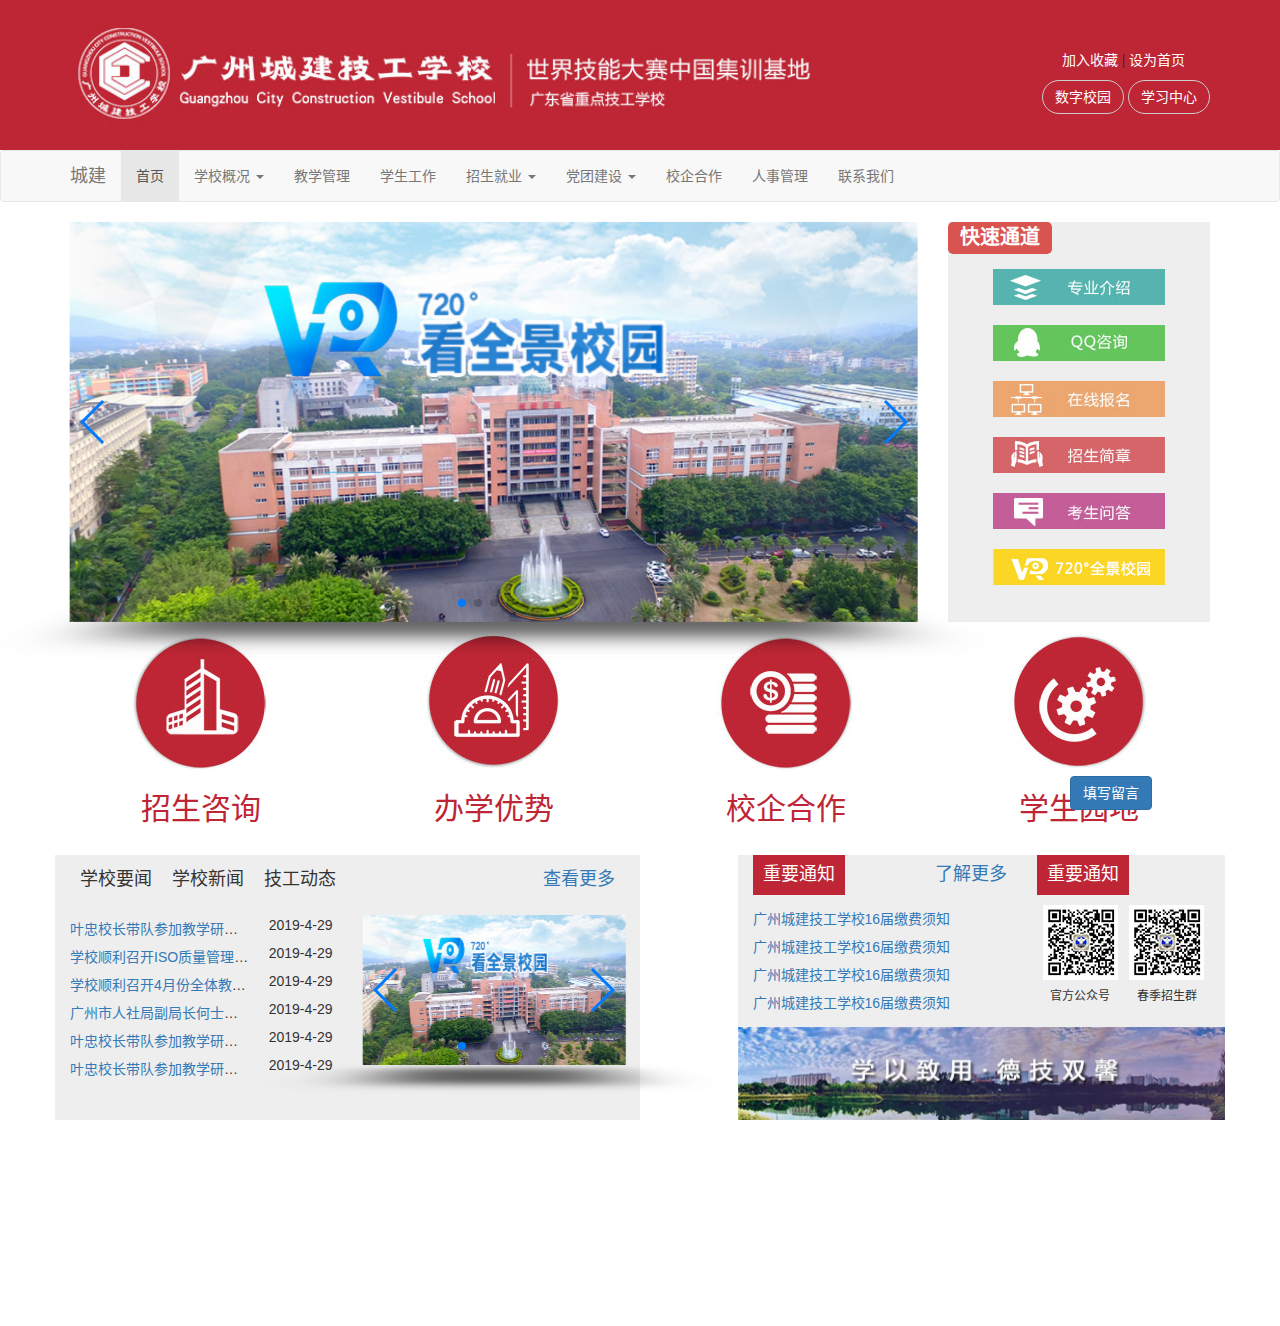
==== commit 939e7953: "12" ====
--- a/index.html
+++ b/index.html
@@ -6,6 +6,7 @@
   <link rel="stylesheet" href="css/bootstrap.min.css">
    <link rel="stylesheet" type="text/css" href="css/index.css">
    <link rel="stylesheet" href="css/swiper.min.css">
+  <link rel="stylesheet" href="css/animate.min.css">
    <title>广州城建技工学校</title>
    <style type="text/css">
     *{padding: 0px; margin: 0px;}
@@ -77,7 +78,7 @@
 </head>
 <body>
   <!-- top -->
-  <div class="container-fluid top">
+  <div class="container-fluid top wow slideInUp">
     <div class="container">
       <div class="row">
           <div class="col-lg-8 col-md-8 col-sm-7 col-xs-10">
@@ -162,9 +163,9 @@
 </nav>
 
 <!-- 轮播图 -->
-<div class="container">
+<div class="container wow slideInUp">
   <div class="row">
-    <div class="slide col-lg-9 col-md-9 col-sm-9 col-xs-12">
+    <div class="slide col-lg-9 col-md-9 col-sm-9 col-xs-12 wow slideInLeft">
           <div class="swiper-container">
               <div class="swiper-wrapper">
                   <div class="swiper-slide"><img src="img/1.jpg" alt=""></div>
@@ -181,7 +182,7 @@
 
 
     <!-- 快速通道 -->
-    <div class="alisle1 col-lg-3 col-md-3 col-sm-3 col-xs-0">
+    <div class="alisle1 col-lg-3 col-md-3 col-sm-3 col-xs-0 wow slideInRight">
       <div class="aisle">
         <span class="label label-danger">快速通道</span>
         <ul class="list-unstyled">
@@ -198,7 +199,7 @@
 </div>
 
 <!-- 图标 -->
-<div class="container icon">
+<div class="container icon wow slideInUp">
     <ul class="list-unstyled">
       <div class="row">
         <a href=""><li class="col-lg-3 col-md-3 col-sm-3 col-xs-3">
@@ -222,11 +223,11 @@
 </div>
 
 <!-- 新闻 -->
-<div class="container news">
+<div class="container news wow slideInUp">
     <div class="row">
 
     <!-- news left -->
-      <div class="news-left col-lg-6 col-md-7 col-sm-12 col-xs-12">
+      <div class="news-left col-lg-6 col-md-7 col-sm-12 col-xs-12 wow slideInRight">
           <ul class="list-unstyled left1 clearfix">
             <li class="new1 pull-left"><h4>学校要闻</h4></li>
             <li class="new2 pull-left"><h4>学校新闻</h4></li>
@@ -334,7 +335,7 @@
       </div>
 
     <!-- news right   -->
-      <div class="news-right col-lg-5 col-md-5 col-sm-12 col-xs-12 new1-1">
+      <div class="news-right col-lg-5 col-md-5 col-sm-12 col-xs-12 new1-1 wow slideInLeft">
         <div class="row">
           <div class="col-lg-7 col-md-7 col-sm-7 col-xs-7">
             <ul class="clearfix">
@@ -368,7 +369,7 @@
 </div>
 
 <!-- 友情链接 -->
-<div class="container li">
+<div class="container li wow slideInLeft">
   <div class="row">
   <h6>
   <div class="col-lg-1 col-md-2 col-sm-3 col-xs-4">友情链接:</div>
@@ -385,7 +386,7 @@
 </div><!-- /.container-fluid -->
 
 <!-- 页脚 -->
-<footer class="container-fluid">
+<footer class="container-fluid wow slideInUp">
   <div class="col-lg-4 col-md-3 col-sm-2 col-xs-0"></div>
   <div class="footer1 col-lg-6 col-md-8 col-sm-10">
     
@@ -445,6 +446,8 @@
     <script src="js/jquery.min.js"></script>
     <script src="js/bootstrap.min.js"></script> 
     <script src="js/swiper.min.js"></script>
+     <script src="js/wow.min.js"></script>
+
     <script>
   var mySwiper = new Swiper('.swiper-container', {
 
@@ -484,7 +487,8 @@
     $(".news-left3").show();
   });
 
-});      
+});    
+new WOW().init();  
     </script>
 </body>
 </html>
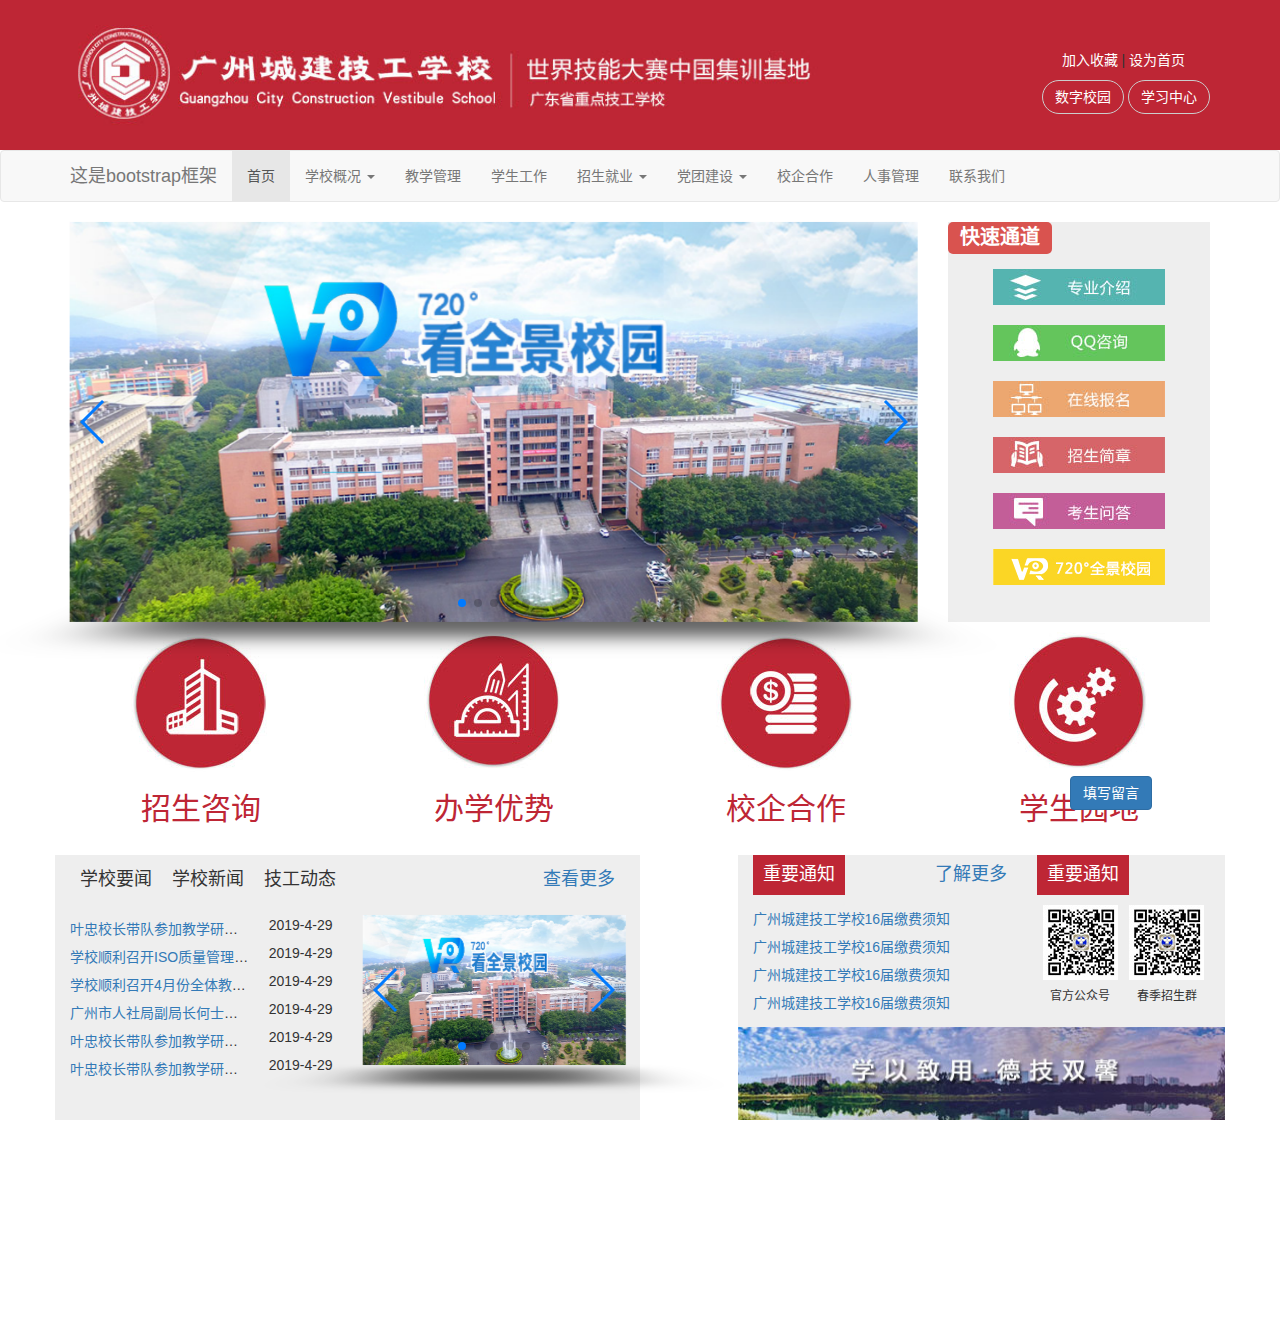
==== commit 11448225: "1" ====
--- a/index.html
+++ b/index.html
@@ -7,7 +7,7 @@
    <link rel="stylesheet" type="text/css" href="css/index.css">
    <link rel="stylesheet" href="css/swiper.min.css">
   <link rel="stylesheet" href="css/animate.min.css">
-   <title>广州城建技工学校</title>
+   <title>guo-bootstrap</title>
    <style type="text/css">
     *{padding: 0px; margin: 0px;}
 
@@ -111,7 +111,7 @@
         <span class="icon-bar"></span>
         <span class="icon-bar"></span>
       </button>
-      <a class="navbar-brand" href="#">城建</a>
+      <a class="navbar-brand" href="layui.html">这是bootstrap框架</a>
     </div>
 
     <!-- Collect the nav links, forms, and other content for toggling -->
